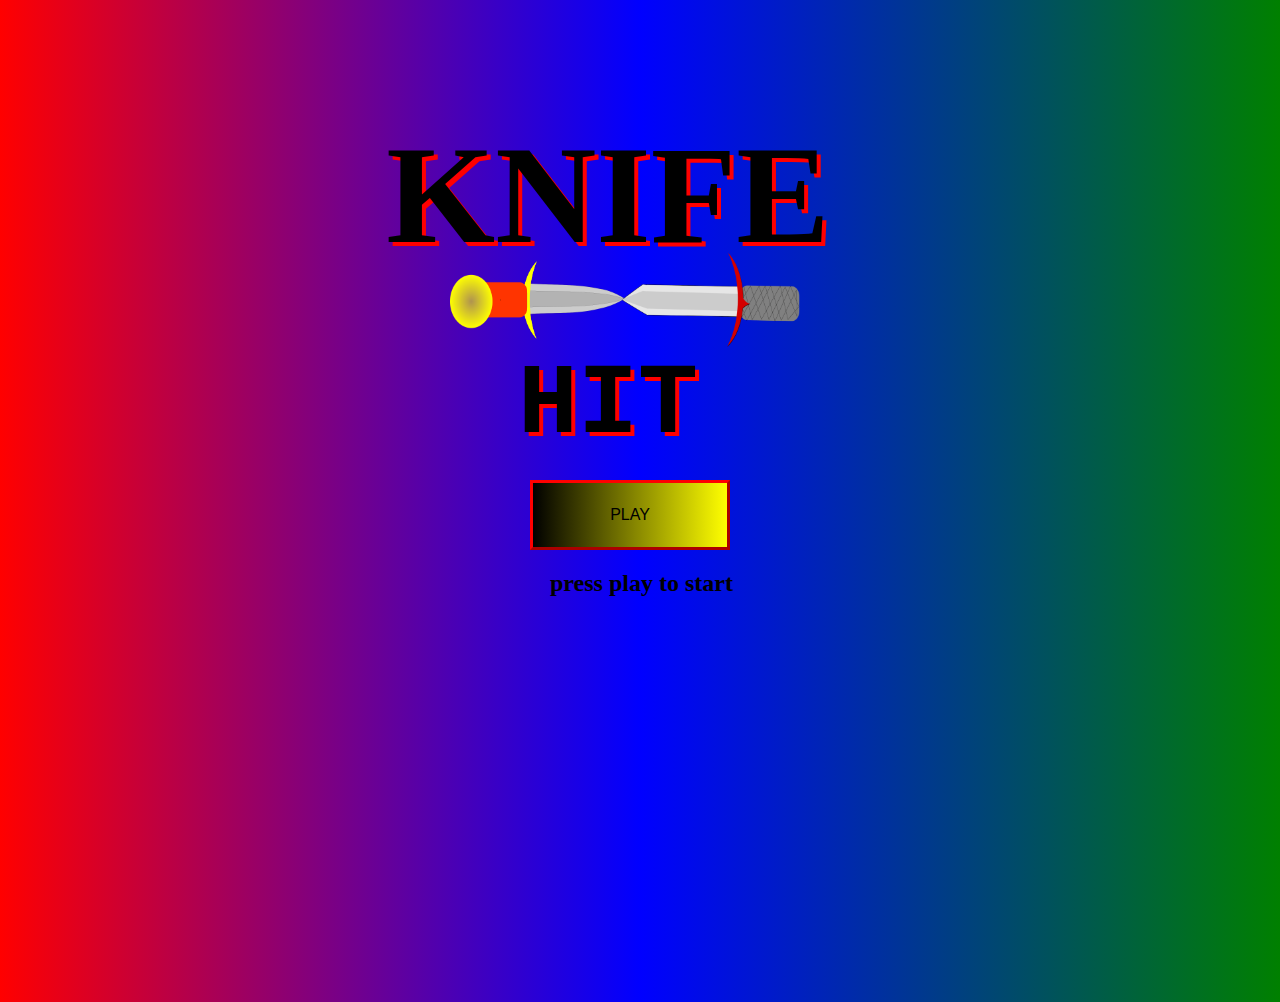
==== index.html @ 0f6bf9ec "first commit" ====
<!DOCTYPE html>
<meta name="viewport" content="width=device-width, initial-scale=1.0">
<html>
    <head>
        <title>Knife Game</title>
        <style>
            span{
                color:white;
                font-size: 30px;
            }
            img{
                height:300px;
                width:300px;object-fit: contain;position: absolute;
                top:150px;left:450px;
               
                transform-origin: right center;
            }
           
            h2{
                animation: start 0.8s linear infinite;position: absolute;top:550px;left:550px;
            }
            @keyframes start {
                from {opacity: 100%;}
                to{opacity: 20%;}
            }
        </style>
        <script>
            function runfun(){
                  location.href="static/knife.html";
            }
        </script>
    </head>
    <body style="background-image: linear-gradient(to right, red, blue, green);">
       <div style="width: 1200px;height: 900px;text-align: center;">
           <img src="static/images/knife6.png">
           <img style="transform: rotate(-180deg);left: 200px;" src="static/images/knife5.png">
           <h1 style="font-size:140px;font-family:fantasy;font-weight: bold;position: relative
           ;top: 20px; text-shadow: 4px 4px red;color:black;">KNIFE</h1>
           <h1 style="font-size:100px;font-family:monospace;font-weight: bold;position: relative
           ;top: 0px; text-shadow: 4px 4px red;color:black;">HIT</h2>
        <button onclick=runfun()
            
         style="height: 70px;width: 200px;position:absolute;top: 480px;left:530px; border:3px red outset;font-size: medium; background-image: linear-gradient(to right,black,yellow);">PLAY</button>
        <h2 >press play to start</h2>   
    </div>
    </body>

</html>
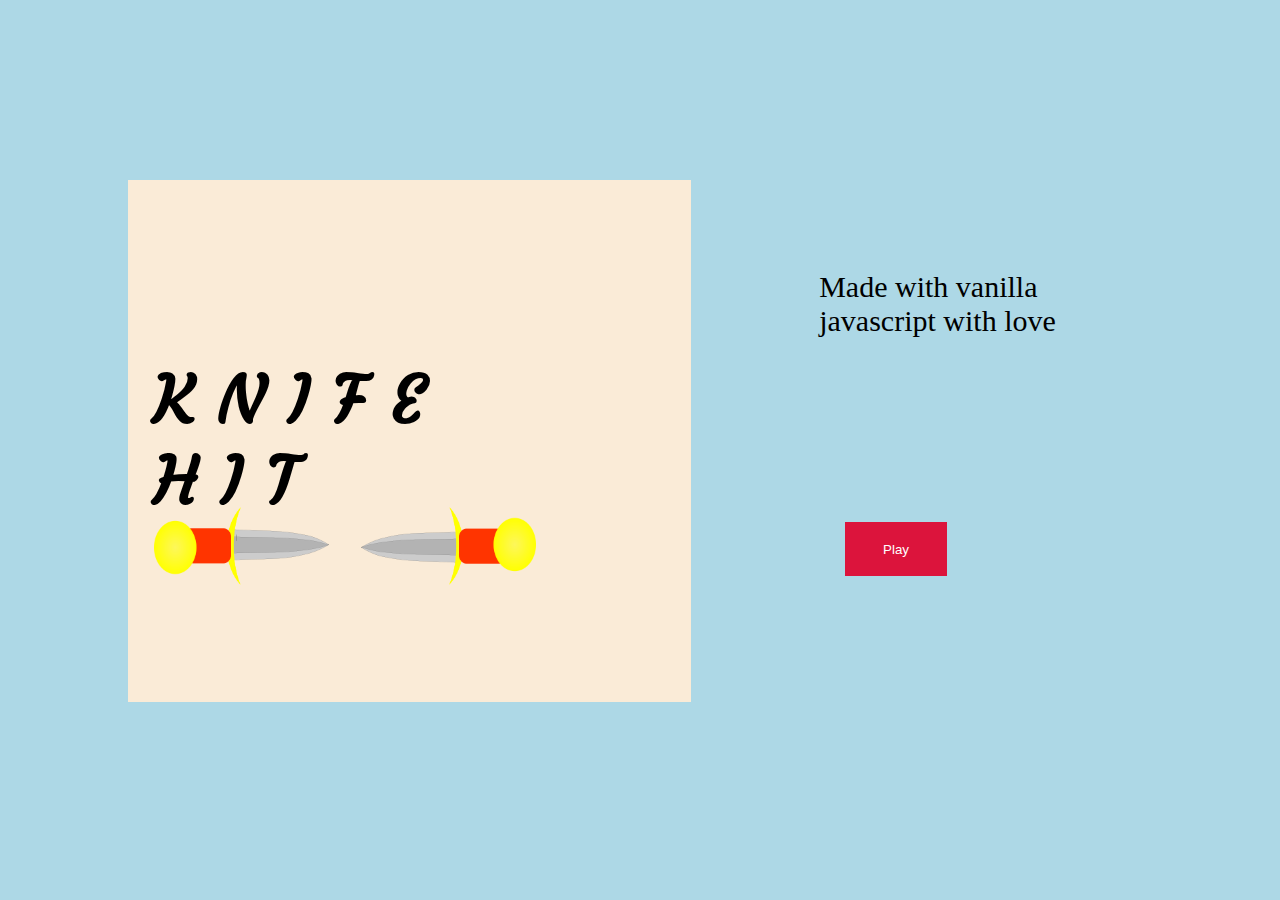
==== commit a9a3ae22: "starting ui changes" ====
--- a/index.html
+++ b/index.html
@@ -1,24 +1,30 @@
 <!DOCTYPE html>
 <meta name="viewport" content="width=device-width, initial-scale=1.0">
+<link rel="preconnect" href="https://fonts.googleapis.com">
+<link rel="preconnect" href="https://fonts.gstatic.com" crossorigin>
+<link href="https://fonts.googleapis.com/css2?family=Courgette&display=swap" rel="stylesheet">
 <html>
     <head>
-        <title>Knife Game</title>
+        <title>Knife Hit</title>
         <style>
+            *{
+                padding: 0px;
+                margin: 0px;
+            }
             span{
                 color:white;
                 font-size: 30px;
             }
             img{
                 height:300px;
-                width:300px;object-fit: contain;position: absolute;
-                top:150px;left:450px;
+                width:300px;object-fit: contain;
+             
                
                 transform-origin: right center;
             }
            
             h2{
-                animation: start 0.8s linear infinite;position: absolute;top:550px;left:550px;
-            }
+                animation: start 0.8s linear infinite;}
             @keyframes start {
                 from {opacity: 100%;}
                 to{opacity: 20%;}
@@ -30,19 +36,27 @@
             }
         </script>
     </head>
-    <body style="background-image: linear-gradient(to right, red, blue, green);">
-       <div style="width: 1200px;height: 900px;text-align: center;">
-           <img src="static/images/knife6.png">
-           <img style="transform: rotate(-180deg);left: 200px;" src="static/images/knife5.png">
-           <h1 style="font-size:140px;font-family:fantasy;font-weight: bold;position: relative
-           ;top: 20px; text-shadow: 4px 4px red;color:black;">KNIFE</h1>
-           <h1 style="font-size:100px;font-family:monospace;font-weight: bold;position: relative
-           ;top: 0px; text-shadow: 4px 4px red;color:black;">HIT</h2>
-        <button onclick=runfun()
-            
-         style="height: 70px;width: 200px;position:absolute;top: 480px;left:530px; border:3px red outset;font-size: medium; background-image: linear-gradient(to right,black,yellow);">PLAY</button>
-        <h2 >press play to start</h2>   
-    </div>
+    <body style="background-color:lightblue;">
+        <div style="display:flex;width: 100vw">
+            <div style="width:40%;display: flex;position: relative;left: 10vw;top: 20vh;
+            height: 50vh;flex-direction: column;
+            padding: 4vh 2vw;background-color: antiquewhite;justify-content: center;
+            ">
+                <h1 style="font-size:65px;font-family:Courgette;letter-spacing: 1.5rem;">KNIFE</h1>
+                <h1  style="font-size:65px;font-family:Courgette;letter-spacing: 1.5rem;">HIT</h1>
+                <div style="display:flex;">
+                    <img style="position: absolute;top:24vh" src="/static/images/knife6.png">
+                    <img style=" transform:rotate(180deg);position:absolute;left:-15vw;top:24vh"src="/static/images/knife6.png">
+                </div>
+                
+            </div>
+            <div style="width:20%;position: relative;left: 20%;top: 30vh;font-size: 30px;">
+            Made with vanilla javascript with love
+            </div>
+           
+        </div>
+        <button style="
+        height:6vh;width:8vw;border:0px;position:absolute;right:26vw;background-color:crimson;color:white;" onclick="runfun()">Play</button>
     </body>
 
-</html>+</html>
